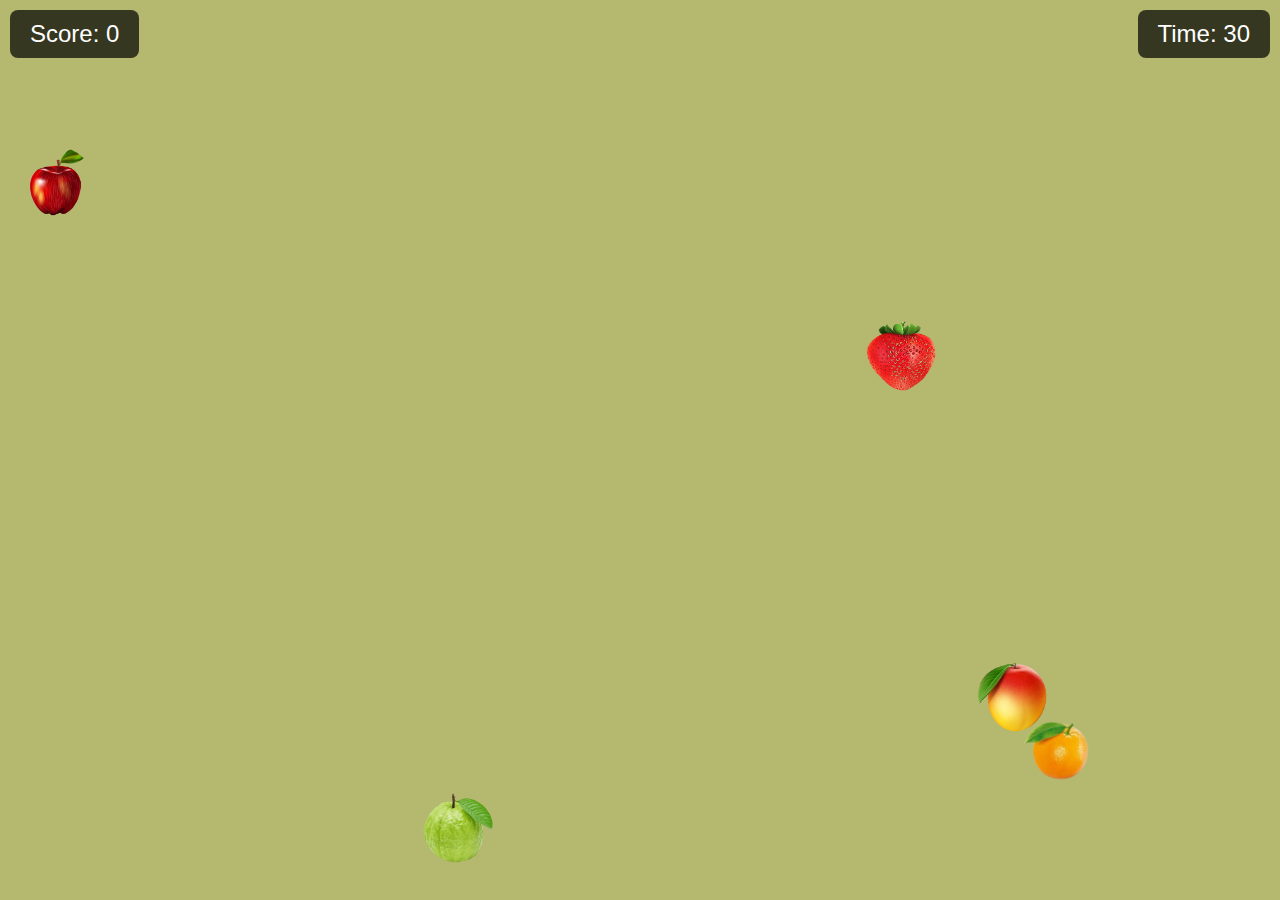
==== index.html @ 1ff55805 "Merge branch 'main' of https://github.com/Ariyan13186576/Fun-Click-Game_files" ====
<!DOCTYPE html>
<html lang="en">

<head>
  <meta http-equiv="Content-Type" content="text/html; charset=UTF-8">
  <meta name="viewport" content="width=device-width, initial-scale=1.0">
  <title>Fun Game</title>
  <link rel="icon" href="image/Fun.png">
  <style>
    body {
      margin: 0;
      overflow: hidden;
      font-family: Arial, sans-serif;
    }

    #gameArea {
      position: relative;
      width: 100vw;
      height: 100vh;
      background-color: #b5b96f;
      display: flex;
      align-items: center;
      justify-content: center;
    }

    #scoreBoard,
    #timer {
      position: absolute;
      top: 10px;
      font-size: 24px;
      background: rgba(0, 0, 0, 0.7);
      color: white;
      padding: 10px 20px;
      border-radius: 8px;
      z-index: 1000;
    }

    #scoreBoard {
      left: 10px;
    }

    #timer {
      right: 10px;
    }

    #gameOverMessage {
      position: absolute;
      top: 50%;
      left: 50%;
      transform: translate(-50%, -50%);
      color: white;
      background: rgba(0, 0, 0, 0.8);
      padding: 20px;
      border-radius: 10px;
      display: none;
      text-align: center;
    }

    #gameOverMessage p {
      margin: 10px 0;
    }

    .ms1 {
      font-size: 42px;
    }

    .ms2 {
      font-size: 25px;
    }

    #gameOverMessage button {
      font-size: 20px;
      border: none;
      color: black;
      background-color: #00ff00;
      border-radius: 10px;
      padding: 5px 15px;
      cursor: pointer;
      font-weight: bold;

      &:hover {
        background-color: #00cc00;
        transition: .5s;

      }
    }

    .target {
      position: absolute;
      width: 70px;
      height: 70px;
      cursor: pointer;
      border-radius: 50%;
    }

    .clickEffect {
      position: absolute;
      width: 100px;
      height: 100px;
      background: url('image/click_effect.png') no-repeat center center / cover;
      pointer-events: none;
      animation: fadeOut 0.8s forwards;
      border-radius: 50%;
    }

    @keyframes fadeOut {
      0% {
        opacity: 1;
        transform: scale(1);
      }

      100% {
        opacity: 0;
        transform: scale(1.5);
      }
    }
  </style>
</head>

<body>
  <div id="gameArea">
    <div id="scoreBoard">Score: 0</div>
    <div id="timer">Time: 60</div>
    <div id="gameOverMessage">
      <p class="message ms1">Game Over !</p>
      <p class="message ms2">Your Score: <span id="finalScore">0</span></p>
      <button id="restartButton">Play Again</button>
    </div>
  </div>

  <script>
    const gameArea = document.getElementById('gameArea');
    const scoreBoard = document.getElementById('scoreBoard');
    const timerDisplay = document.getElementById('timer');
    const gameOverMessage = document.getElementById('gameOverMessage');
    const restartButton = document.getElementById('restartButton');
    const finalScoreDisplay = document.getElementById('finalScore');
    let score = 0;
    let timer = 30;
    let gameInterval;

    const images = [
      'image/target1.png',
      'image/target2.png',
      'image/target3.png',
      'image/target4.png',
      'image/target5.png',
    ];

    function updateScore() {
      scoreBoard.textContent = `Score: ${score}`;
    }

    function updateTimer() {
      timerDisplay.textContent = `Time: ${timer}`;
    }

    function createTarget(imageSrc) {
      const target = document.createElement('img');
      target.src = imageSrc;
      target.classList.add('target');
      gameArea.appendChild(target);
      return target;
    }

    function moveTarget(target) {
      const x = Math.random() * (gameArea.clientWidth - target.clientWidth);
      const y = Math.random() * (gameArea.clientHeight - target.clientHeight);
      target.style.left = `${x}px`;
      target.style.top = `${y}px`;
    }

    function showImageAtClick(x, y) {
      const clickEffect = document.createElement('div');
      clickEffect.classList.add('clickEffect');
      clickEffect.style.left = `${x - 50}px`;
      clickEffect.style.top = `${y - 50}px`;
      gameArea.appendChild(clickEffect);

      setTimeout(() => clickEffect.remove(), 800);
    }

    function startGame() {
      score = 0;
      timer = 30;
      updateScore();
      updateTimer();
      gameOverMessage.style.display = 'none';

      images.forEach((imageSrc) => {
        const target = createTarget(imageSrc);
        moveTarget(target);

        target.addEventListener('click', (event) => {
          score++;
          updateScore();

          const clickSound = new Audio('image/click.mp3');
          clickSound.currentTime = 0;
          clickSound.play();

          showImageAtClick(event.clientX, event.clientY);
          moveTarget(target);
        });

        setInterval(() => moveTarget(target), 1000);
      });

      gameInterval = setInterval(() => {
        timer--;
        updateTimer();
        if (timer <= 0) {
          endGame();
        }
      }, 1000);
    }

    function endGame() {
      clearInterval(gameInterval);
      document.querySelectorAll('.target').forEach((target) => target.remove());
      finalScoreDisplay.textContent = score; // Update score dynamically
      gameOverMessage.style.display = 'block';
    }

    restartButton.addEventListener('click', () => {
      startGame();
    });

    startGame();

    // Disable context menu and shortcuts
    document.addEventListener('contextmenu', (event) => event.preventDefault());
    document.addEventListener('selectstart', (event) => event.preventDefault());
    document.addEventListener('dragstart', (event) => event.preventDefault());
    document.addEventListener('keydown', (event) => {
      if (
        (event.ctrlKey && ['u', 's', 'c'].includes(event.key.toLowerCase())) ||
        (event.ctrlKey && event.shiftKey && event.key.toLowerCase() === 'i')
      ) {
        event.preventDefault();
      }
    });
  </script>
</body>

</html>
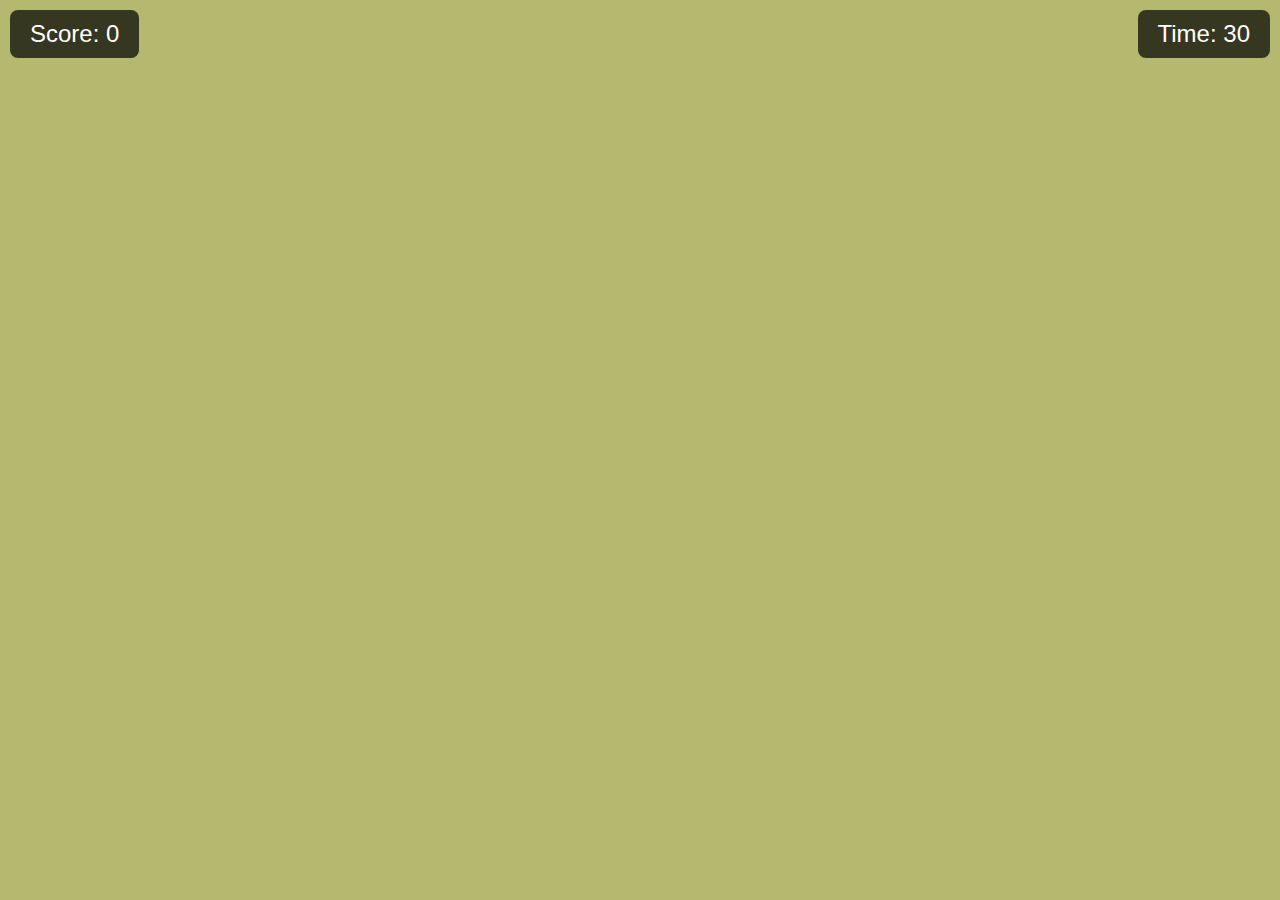
==== commit b0cb572b: "all property" ====
--- a/index.html
+++ b/index.html
@@ -6,241 +6,22 @@
   <meta name="viewport" content="width=device-width, initial-scale=1.0">
   <title>Fun Game</title>
   <link rel="icon" href="image/Fun.png">
-  <style>
-    body {
-      margin: 0;
-      overflow: hidden;
-      font-family: Arial, sans-serif;
-    }
-
-    #gameArea {
-      position: relative;
-      width: 100vw;
-      height: 100vh;
-      background-color: #b5b96f;
-      display: flex;
-      align-items: center;
-      justify-content: center;
-    }
-
-    #scoreBoard,
-    #timer {
-      position: absolute;
-      top: 10px;
-      font-size: 24px;
-      background: rgba(0, 0, 0, 0.7);
-      color: white;
-      padding: 10px 20px;
-      border-radius: 8px;
-      z-index: 1000;
-    }
-
-    #scoreBoard {
-      left: 10px;
-    }
-
-    #timer {
-      right: 10px;
-    }
-
-    #gameOverMessage {
-      position: absolute;
-      top: 50%;
-      left: 50%;
-      transform: translate(-50%, -50%);
-      color: white;
-      background: rgba(0, 0, 0, 0.8);
-      padding: 20px;
-      border-radius: 10px;
-      display: none;
-      text-align: center;
-    }
-
-    #gameOverMessage p {
-      margin: 10px 0;
-    }
-
-    .ms1 {
-      font-size: 42px;
-    }
-
-    .ms2 {
-      font-size: 25px;
-    }
-
-    #gameOverMessage button {
-      font-size: 20px;
-      border: none;
-      color: black;
-      background-color: #00ff00;
-      border-radius: 10px;
-      padding: 5px 15px;
-      cursor: pointer;
-      font-weight: bold;
-
-      &:hover {
-        background-color: #00cc00;
-        transition: .5s;
-
-      }
-    }
-
-    .target {
-      position: absolute;
-      width: 70px;
-      height: 70px;
-      cursor: pointer;
-      border-radius: 50%;
-    }
-
-    .clickEffect {
-      position: absolute;
-      width: 100px;
-      height: 100px;
-      background: url('image/click_effect.png') no-repeat center center / cover;
-      pointer-events: none;
-      animation: fadeOut 0.8s forwards;
-      border-radius: 50%;
-    }
-
-    @keyframes fadeOut {
-      0% {
-        opacity: 1;
-        transform: scale(1);
-      }
-
-      100% {
-        opacity: 0;
-        transform: scale(1.5);
-      }
-    }
-  </style>
+  <link rel="stylesheet" href="/style/style.css">
 </head>
 
 <body>
   <div id="gameArea">
     <div id="scoreBoard">Score: 0</div>
-    <div id="timer">Time: 60</div>
+    <div id="timer">Time: 30</div>
     <div id="gameOverMessage">
-      <p class="message ms1">Game Over !</p>
-      <p class="message ms2">Your Score: <span id="finalScore">0</span></p>
+      <p class="message">Game Over!</p>
+      <p class="message">Your Score: <span id="finalScore">0</span></p>
       <button id="restartButton">Play Again</button>
     </div>
   </div>
 
-  <script>
-    const gameArea = document.getElementById('gameArea');
-    const scoreBoard = document.getElementById('scoreBoard');
-    const timerDisplay = document.getElementById('timer');
-    const gameOverMessage = document.getElementById('gameOverMessage');
-    const restartButton = document.getElementById('restartButton');
-    const finalScoreDisplay = document.getElementById('finalScore');
-    let score = 0;
-    let timer = 30;
-    let gameInterval;
 
-    const images = [
-      'image/target1.png',
-      'image/target2.png',
-      'image/target3.png',
-      'image/target4.png',
-      'image/target5.png',
-    ];
+</body>
+<script src="/style/style.js"></script>
 
-    function updateScore() {
-      scoreBoard.textContent = `Score: ${score}`;
-    }
-
-    function updateTimer() {
-      timerDisplay.textContent = `Time: ${timer}`;
-    }
-
-    function createTarget(imageSrc) {
-      const target = document.createElement('img');
-      target.src = imageSrc;
-      target.classList.add('target');
-      gameArea.appendChild(target);
-      return target;
-    }
-
-    function moveTarget(target) {
-      const x = Math.random() * (gameArea.clientWidth - target.clientWidth);
-      const y = Math.random() * (gameArea.clientHeight - target.clientHeight);
-      target.style.left = `${x}px`;
-      target.style.top = `${y}px`;
-    }
-
-    function showImageAtClick(x, y) {
-      const clickEffect = document.createElement('div');
-      clickEffect.classList.add('clickEffect');
-      clickEffect.style.left = `${x - 50}px`;
-      clickEffect.style.top = `${y - 50}px`;
-      gameArea.appendChild(clickEffect);
-
-      setTimeout(() => clickEffect.remove(), 800);
-    }
-
-    function startGame() {
-      score = 0;
-      timer = 30;
-      updateScore();
-      updateTimer();
-      gameOverMessage.style.display = 'none';
-
-      images.forEach((imageSrc) => {
-        const target = createTarget(imageSrc);
-        moveTarget(target);
-
-        target.addEventListener('click', (event) => {
-          score++;
-          updateScore();
-
-          const clickSound = new Audio('image/click.mp3');
-          clickSound.currentTime = 0;
-          clickSound.play();
-
-          showImageAtClick(event.clientX, event.clientY);
-          moveTarget(target);
-        });
-
-        setInterval(() => moveTarget(target), 1000);
-      });
-
-      gameInterval = setInterval(() => {
-        timer--;
-        updateTimer();
-        if (timer <= 0) {
-          endGame();
-        }
-      }, 1000);
-    }
-
-    function endGame() {
-      clearInterval(gameInterval);
-      document.querySelectorAll('.target').forEach((target) => target.remove());
-      finalScoreDisplay.textContent = score; // Update score dynamically
-      gameOverMessage.style.display = 'block';
-    }
-
-    restartButton.addEventListener('click', () => {
-      startGame();
-    });
-
-    startGame();
-
-    // Disable context menu and shortcuts
-    document.addEventListener('contextmenu', (event) => event.preventDefault());
-    document.addEventListener('selectstart', (event) => event.preventDefault());
-    document.addEventListener('dragstart', (event) => event.preventDefault());
-    document.addEventListener('keydown', (event) => {
-      if (
-        (event.ctrlKey && ['u', 's', 'c'].includes(event.key.toLowerCase())) ||
-        (event.ctrlKey && event.shiftKey && event.key.toLowerCase() === 'i')
-      ) {
-        event.preventDefault();
-      }
-    });
-  </script>
-</body>
-
-</html>
+</html>--- a/style/style.css
+++ b/style/style.css
@@ -0,0 +1,104 @@
+body {
+    margin: 0;
+    overflow: hidden;
+    font-family: Arial, sans-serif;
+}
+
+#gameArea {
+    position: relative;
+    width: 100vw;
+    height: 100vh;
+    background-color: #b5b96f;
+    display: flex;
+    align-items: center;
+    justify-content: center;
+}
+
+#scoreBoard,
+#timer {
+    position: absolute;
+    top: 10px;
+    font-size: 24px;
+    background: rgba(0, 0, 0, 0.7);
+    color: white;
+    padding: 10px 20px;
+    border-radius: 8px;
+    z-index: 1000;
+}
+
+#scoreBoard {
+    left: 10px;
+}
+
+#timer {
+    right: 10px;
+}
+
+#gameOverMessage {
+    position: absolute;
+    top: 50%;
+    left: 50%;
+    transform: translate(-50%, -50%);
+    font-size: 36px;
+    color: white;
+    background: rgba(0, 0, 0, 0.8);
+    padding: 20px;
+    border-radius: 10px;
+    display: none;
+    text-align: center;
+}
+
+#gameOverMessage p {
+    margin: 10px 0;
+}
+
+#gameOverMessage button {
+    font-size: 20px;
+    border: none;
+    color: red;
+    background-color: aqua;
+    border-radius: 10px;
+    padding: 5px 10px;
+    cursor: pointer;
+}
+
+.target {
+    position: absolute;
+    width: 50px;
+    height: 50px;
+    cursor: pointer;
+    border-radius: 50%;
+    animation: smoothFall 5s linear infinite;
+}
+
+@keyframes smoothFall {
+    0% {
+        transform: translateY(-200px);
+    }
+
+    100% {
+        transform: translateY(100vh);
+    }
+}
+
+.clickEffect {
+    position: absolute;
+    width: 100px;
+    height: 100px;
+    background: url('image/click_effect.png') no-repeat center center / cover;
+    pointer-events: none;
+    animation: fadeOut 0.8s forwards;
+    border-radius: 50%;
+}
+
+@keyframes fadeOut {
+    0% {
+        opacity: 1;
+        transform: scale(1);
+    }
+
+    100% {
+        opacity: 0;
+        transform: scale(1.5);
+    }
+}